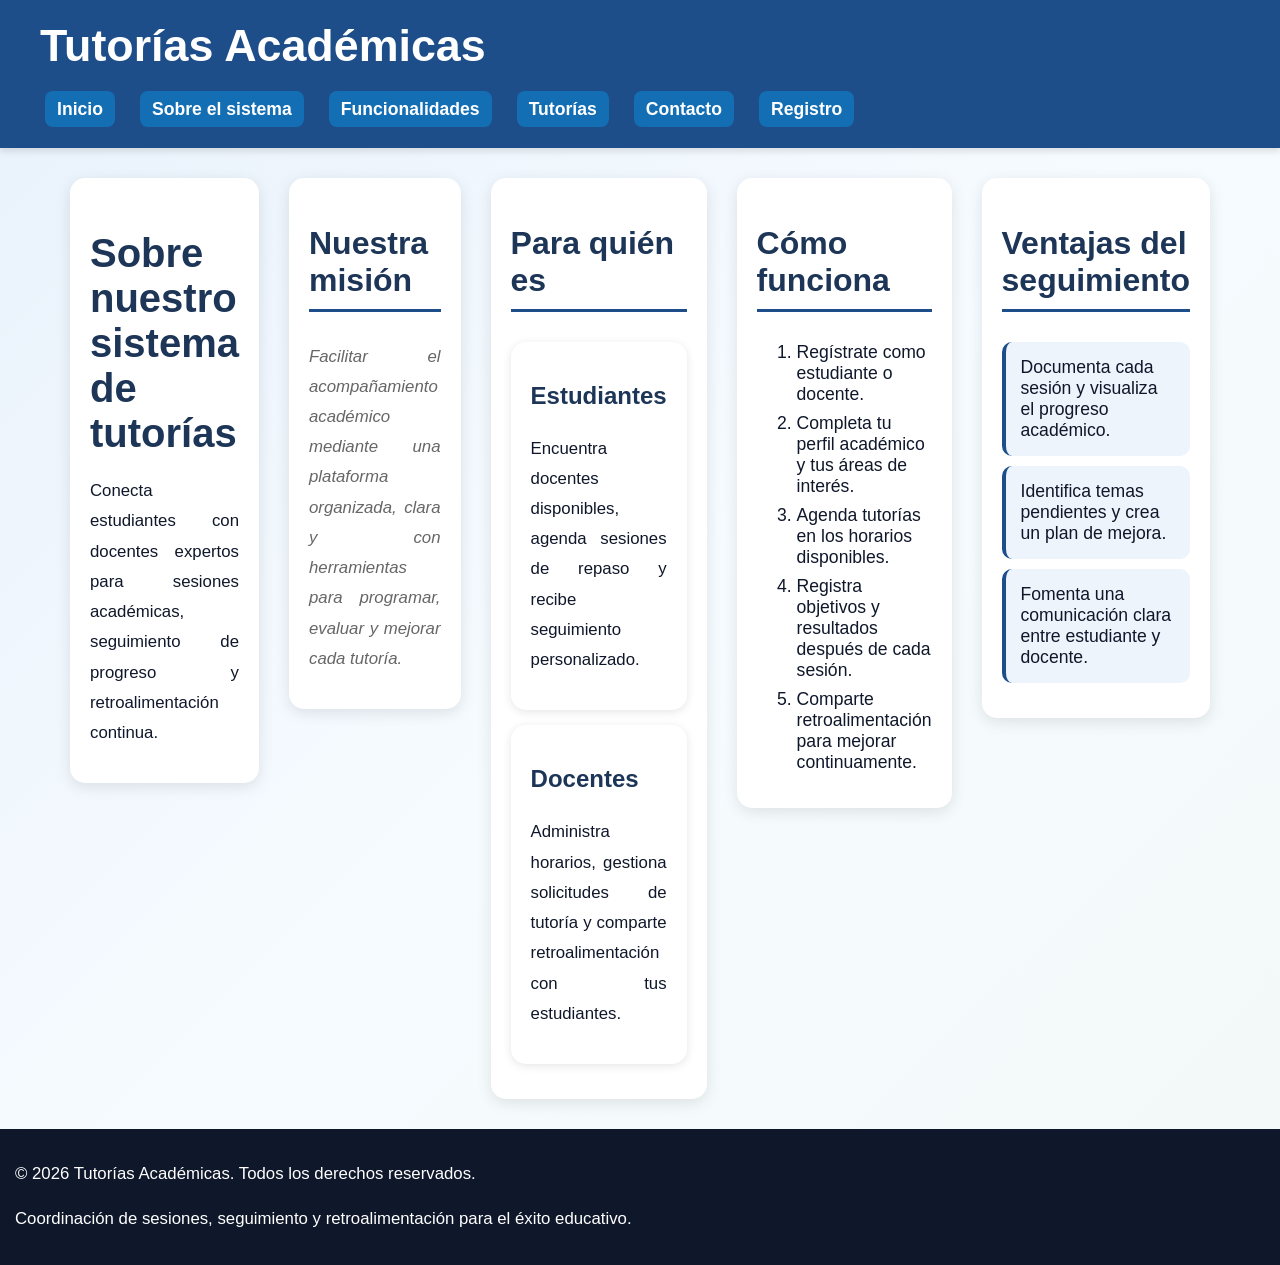
==== acerca.html @ eaa02f6c "mi primer comit" ====
﻿<!DOCTYPE html>
<html lang="es">

<head>
    <meta charset="UTF-8">
    <meta name="viewport" content="width=device-width, initial-scale=1.0">
    <link rel="stylesheet" href="CSS/estilos.css">
    <title>Sobre el Sistema de Tutorías</title>
</head>

<body class="wrapper">
    <header>
        <nav id="navegacion-principal">
            <h1 id="titulo-principal">Tutorías Académicas</h1>
            <ul>
                <li><a href="index.html">Inicio</a></li>
                <li><a href="acerca.html">Sobre el sistema</a></li>
                <li><a href="servicios.html">Funcionalidades</a></li>                <li><a href="registroalumno.html">Tutorías</a></li>                <li><a href="contacto.html">Contacto</a></li>
                <li><a href="registro.html">Registro</a></li>
            </ul>
        </nav>
    </header>

    <main>
        <section class="contenedor">
            <h1>Sobre nuestro sistema de tutorías</h1>
            <p>Conecta estudiantes con docentes expertos para sesiones académicas, seguimiento de progreso y retroalimentación continua.</p>
        </section>

        <section class="contenedor">
            <h2>Nuestra misión</h2>
            <p>Facilitar el acompañamiento académico mediante una plataforma organizada, clara y con herramientas para programar, evaluar y mejorar cada tutoría.</p>
        </section>

        <section class="contenedor">
            <h2>Para quién es</h2>
            <div class="tarjeta">
                <h3>Estudiantes</h3>
                <p>Encuentra docentes disponibles, agenda sesiones de repaso y recibe seguimiento personalizado.</p>
            </div>
            <div class="tarjeta">
                <h3>Docentes</h3>
                <p>Administra horarios, gestiona solicitudes de tutoría y comparte retroalimentación con tus estudiantes.</p>
            </div>
        </section>

        <section class="contenedor">
            <h2>Cómo funciona</h2>
            <ol>
                <li>Regístrate como estudiante o docente.</li>
                <li>Completa tu perfil académico y tus áreas de interés.</li>
                <li>Agenda tutorías en los horarios disponibles.</li>
                <li>Registra objetivos y resultados después de cada sesión.</li>
                <li>Comparte retroalimentación para mejorar continuamente.</li>
            </ol>
        </section>

        <section class="contenedor">
            <h2>Ventajas del seguimiento</h2>
            <ul class="lista-gatos">
                <li>Documenta cada sesión y visualiza el progreso académico.</li>
                <li>Identifica temas pendientes y crea un plan de mejora.</li>
                <li>Fomenta una comunicación clara entre estudiante y docente.</li>
            </ul>
        </section>
    </main>

    <footer>
        <p>&copy; 2026 Tutorías Académicas. Todos los derechos reservados.</p>
        <p>Coordinación de sesiones, seguimiento y retroalimentación para el éxito educativo.</p>
    </footer>
</body>

</html>
---- CSS/estilos.css ----
﻿/* ============================================
   ESTILOS EXTERNOS - Sistema de Tutorías Académicas
   ============================================ */

/* --- Selectores de Etiqueta --- */
body {
    height: 100%;
    margin: 0;
    padding: 0;
    font-family: 'Segoe UI', Tahoma, Geneva, Verdana, sans-serif;
    background: linear-gradient(135deg, #e8f1fb 0%, #f6fbff 50%, #f3f9f8 100%);
    color: #0f172a;
}

header {
    background-color: #1d4e89;
    color: white;
    padding: 20px;
    text-align: center;
    box-shadow: 0 4px 6px rgba(0, 0, 0, 0.1);
}

footer {
    background-color: #0f172a;
    color: white;
    text-align: center;
    padding: 15px;
    margin-top: auto;
}

main {
    display: flex;
    gap: 30px;
    justify-content: center;
    align-items: flex-start;
    flex: 1;
    padding: 30px;
    max-width: 1200px;
    margin: 0 auto;
    width: 100%;
    box-sizing: border-box;
}

h1, h2, h3 {
    color: #1d3557;
    text-align: left;
}

a {
    color: #1d4e89;
    text-decoration: none;
    transition: color 0.3s ease;
}

a:hover {
    color: #1661a0;
    text-decoration: underline;
}

h1 {
    font-size: 2.5em;
    margin-bottom: 20px;
}

h2 {
    font-size: 2em;
    margin-bottom: 15px;
    border-bottom: 3px solid #1d4e89;
    display: inline-block;
    padding-bottom: 10px;
}

h3 {
    font-size: 1.5em;
    margin-top: 20px;
}

p {
    font-size: 1.05em;
    line-height: 1.8;
    text-align: justify;
    margin: 15px 0;
}

ul, ol {
    margin: 15px 0;
    padding-left: 40px;
}

li {
    margin: 8px 0;
    font-size: 1.1em;
}

table {
    width: 100%;
    border-collapse: collapse;
    margin: 20px 0;
    background-color: white;
    box-shadow: 0 2px 8px rgba(0, 0, 0, 0.1);
}

th, td {
    padding: 15px;
    text-align: left;
    border: 1px solid #dbe2ef;
}

th {
    background-color: #1d4e89;
    color: white;
    font-weight: bold;
}

tr:nth-child(even) {
    background-color: #eef4fb;
}

tr:hover {
    background-color: #dbe9f6;
}

/* --- Selectores de Clase --- */
.wrapper {
    display: flex;
    flex-direction: column;
    min-height: 100vh;
}

.contenedor {
    max-width: 1000px;
    margin: 0 auto;
    padding: 20px;
    background-color: white;
    border-radius: 15px;
    box-shadow: 0 4px 15px rgba(0, 0, 0, 0.1);
}

.tarjeta {
    background-color: white;
    border-radius: 15px;
    padding: 20px;
    margin: 15px 0;
    box-shadow: 0 2px 10px rgba(0, 0, 0, 0.1);
    transition: transform 0.3s ease;
}

.tarjeta:hover {
    transform: translateY(-5px);
    box-shadow: 0 4px 20px rgba(0, 0, 0, 0.15);
}

.tarjeta-gato {
    border-left: 5px solid #1d4e89;
}

.tarjeta-adopcion {
    border-left: 5px solid #1661a0;
}

.btn {
    display: inline-block;
    padding: 12px 30px;
    background-color: #1d4e89;
    color: white;
    text-decoration: none;
    border-radius: 25px;
    font-weight: bold;
    transition: background-color 0.3s ease;
    border: none;
    cursor: pointer;
    font-size: 1em;
}

.btn:hover {
    background-color: #1661a0;
}

.btn-enviar {
    background-color: #198754;
    width: 100%;
    margin-top: 15px;
}

.btn-enviar:hover {
    background-color: #146c43;
}

.imagen-responsive {
    max-width: 100%;
    height: auto;
    border-radius: 15px;
    box-shadow: 0 4px 10px rgba(0, 0, 0, 0.2);
}

.imagen-centrada {
    display: block;
    margin: 20px auto;
}

.galeria-gatos {
    display: grid;
    grid-template-columns: repeat(auto-fit, minmax(250px, 1fr));
    gap: 20px;
    margin-top: 20px;
}

.galeria-gatos img {
    width: 100%;
    height: 250px;
    object-fit: cover;
    border-radius: 15px;
    transition: transform 0.3s ease;
}

.galeria-gatos img:hover {
    transform: scale(1.05);
}

.lista-gatos {
    list-style-type: none;
    padding: 0;
}

.lista-gatos li {
    background-color: #eef4fb;
    margin: 10px 0;
    padding: 15px;
    border-radius: 10px;
    border-left: 4px solid #1d4e89;
}

.lista-gatos li:hover {
    background-color: #dbe9f6;
}

/* --- Selectores de ID --- */
#navegacion-principal {
    display: flex;
    justify-content: space-between;
    align-items: center;
    flex-wrap: wrap;
    gap: 20px;
    max-width: 1200px;
    margin: 0 auto;
}

#titulo-principal {
    font-size: 2.8em;
    color: white;
    margin: 0;
}

#navegacion-principal ul {
    display: flex;
    flex-wrap: wrap;
    gap: 15px;
    list-style: none;
    margin: 0;
    padding: 0;
}

#navegacion-principal a {
    color: white;
    text-decoration: none;
    font-weight: 600;
    padding: 8px 12px;
    border-radius: 8px;
    transition: background-color 0.3s ease;
}

#navegacion-principal a:hover {
    background-color: rgba(255, 255, 255, 0.2);
}

#formulario-contacto {
    background-color: white;
    padding: 30px;
    border-radius: 15px;
    box-shadow: 0 4px 15px rgba(0, 0, 0, 0.1);
}

#seccion-bienvenida {
    text-align: center;
    padding: 40px 20px;
    background-color: white;
    border-radius: 15px;
    margin-bottom: 30px;
}

header {
    background-color: #1d4e89;
    color: white;
    padding: 20px 0;
    text-align: center;
    box-shadow: 0 4px 6px rgba(0, 0, 0, 0.1);
}

nav {
    max-width: 1200px;
    margin: 0 auto;
    padding: 0 20px;
}

article {
    flex: 3;
    min-width: 280px;
    border: 2px solid #a8dadc;
    border-radius: 16px;
    padding: 20px;
    margin: 0;
    box-sizing: border-box;
    background-color: rgba(255, 255, 255, 0.92);
}

article section {
    border: 2px solid #f1faee;
    border-radius: 16px;
    padding: 20px;
    margin-bottom: 20px;
    box-sizing: border-box;
}

aside {
    flex: 1;
    min-width: 240px;
    border: 2px solid #a8dadc;
    border-radius: 16px;
    padding: 20px;
    box-sizing: border-box;
    background-color: rgba(255, 255, 255, 0.95);
    height: fit-content;
}

.aside-box {
    display: flex;
    flex-direction: column;
    gap: 16px;
}

.presentacion h2 {
    margin-top: 0;
}

.servicios-lista {
    display: flex;
    flex-direction: column;
    gap: 16px;
    margin: 20px 0;
}

.card {
    background-color: #f8f9fa;
    border: 1px solid #e9ecef;
    border-radius: 12px;
    padding: 18px;
}

.imagen-aside {
    width: 100%;
    height: auto;
    border-radius: 12px;
    border: 1px solid #dee2e6;
}

a.btn {
    display: inline-block;
    background-color: #1d4e89;
    color: white;
    text-decoration: none;
    padding: 12px 24px;
    border-radius: 10px;
    font-weight: 700;
    border: 2px solid transparent;
    transition: background-color 0.3s ease, border-color 0.3s ease;
}

a.btn:hover {
    background-color: #1661a0;
    border-color: #a8dadc;
}

@media (max-width: 900px) {
    main {
        flex-direction: column;
    }
    #navegacion-principal {
        justify-content: center;
    }
    article, aside {
        min-width: 100%;
    }
}

#bienvenida {
    background: linear-gradient(135deg, #1d4e89 0%, #3f7fbf 100%);
    color: white;
    padding: 50px 30px;
    border-radius: 15px;
    text-align: center;
}

#bienvenida h1 {
    color: white;
}

#bienvenida p {
    color: white;
    text-align: center;
}

/* --- Selectores de Atributo --- */
a[href] {
    color: white;
    text-decoration: none;
    transition: color 0.3s ease;
}

a[href]:hover {
    color: #ffe8e8;
}

a[href="index.html"] {
    font-weight: bold;
}

input[type="text"],
input[type="email"],
input[type="date"],
input[type="tel"],
input[type="password"],
textarea,
select {
    width: 100%;
    padding: 12px;
    margin: 10px 0;
    border: 2px solid #a8dadc;
    border-radius: 10px;
    font-size: 1em;
    box-sizing: border-box;
    transition: border-color 0.3s ease;
}

input[type="text"]:focus,
input[type="email"]:focus,
input[type="date"]:focus,
input[type="tel"]:focus,
input[type="password"]:focus,
textarea:focus,
select:focus {
    border-color: #1d4e89;
    outline: none;
    box-shadow: 0 0 5px rgba(29, 78, 137, 0.3);
}

input[required],
textarea[required] {
    border-left: 4px solid #1d4e89;
}

input[placeholder],
textarea[placeholder] {
    color: #6c757d;
}

/* --- Selectores Combinadores --- */
nav > ul {
    list-style: none;
    padding: 0;
    margin: 10px 0;
    display: flex;
    justify-content: center;
    flex-wrap: wrap;
    gap: 15px;
}

nav > ul > li {
    display: inline-block;
}

nav a {
    color: white;
    padding: 12px 20px;
    text-align: center;
    margin: 5px;
    background-color: #146eb4;
    border-radius: 25px;
    transition: all 0.3s ease;
}

nav a:hover {
    background-color: #0f5a8b;
    transform: scale(1.05);
}

h2 + p {
    font-style: italic;
    color: #666;
}

h1, h2, h3, h4, h5, h6 {
    font-family: 'Segoe UI', Tahoma, Geneva, Verdana, sans-serif;
}

/* --- Selectores de Pseudoclase --- */
a:link {
    color: white;
}

a:visited {
    color: #ffe8e8;
}

a:hover {
    color: #dbe9f6;
}

a:active {
    color: #b3d1eb;
}
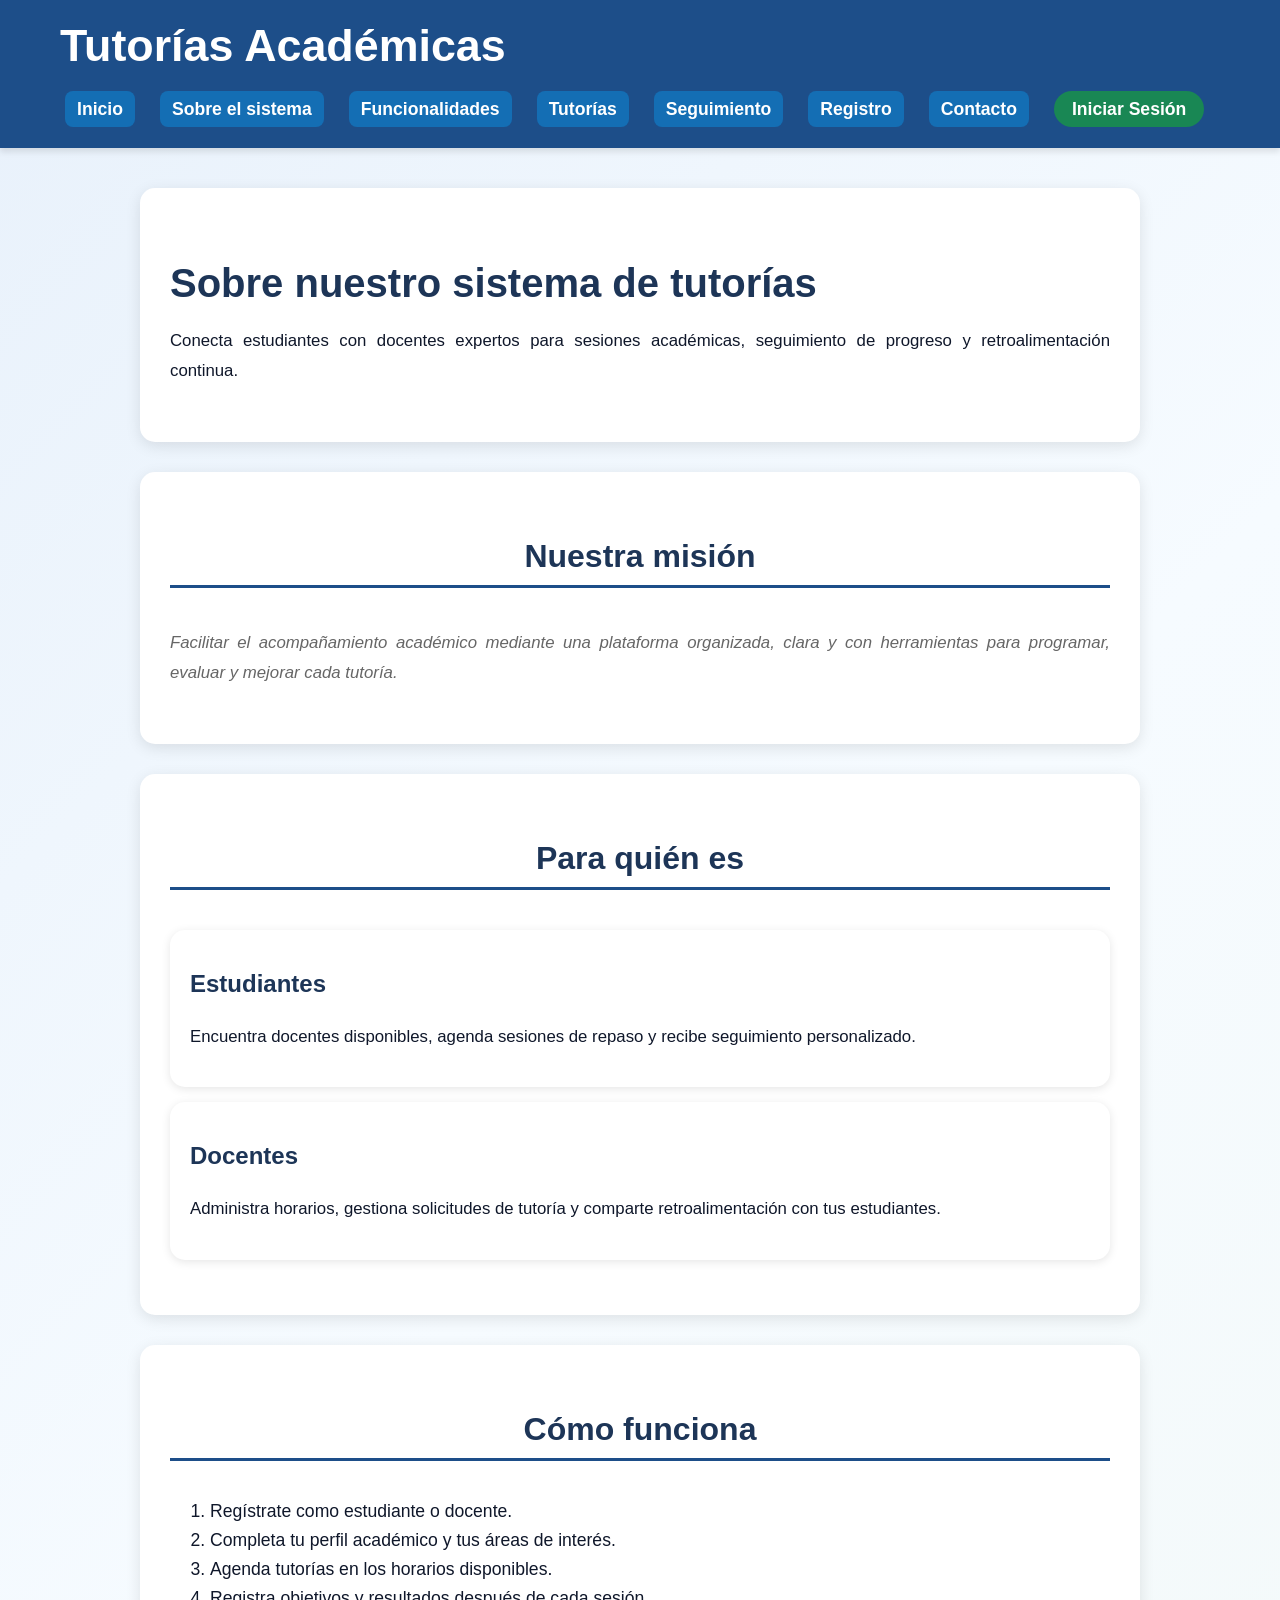
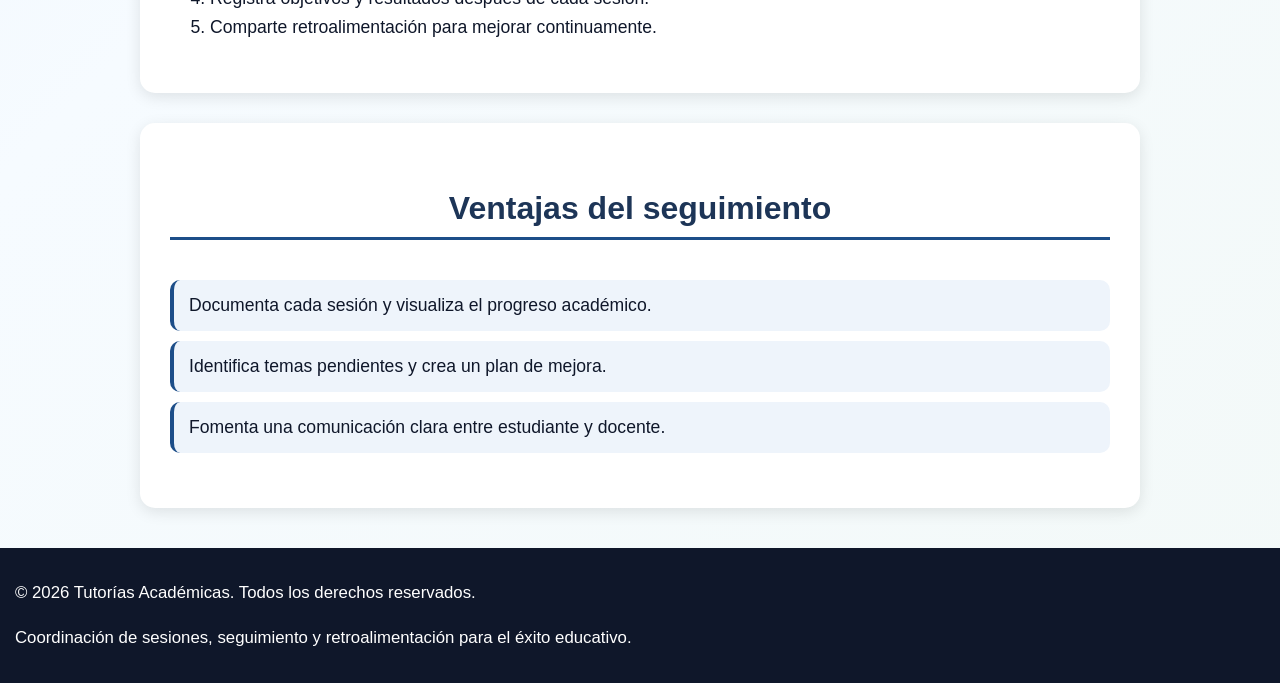
==== commit 48a33fc3: "cambios en toda la estructura por que estaba fea" ====
--- a/acerca.html
+++ b/acerca.html
@@ -15,8 +15,12 @@
             <ul>
                 <li><a href="index.html">Inicio</a></li>
                 <li><a href="acerca.html">Sobre el sistema</a></li>
-                <li><a href="servicios.html">Funcionalidades</a></li>                <li><a href="registroalumno.html">Tutorías</a></li>                <li><a href="contacto.html">Contacto</a></li>
+                <li><a href="servicios.html">Funcionalidades</a></li>
+                <li><a href="registroalumno.html">Tutorías</a></li>
+                <li><a href="seguimiento.html">Seguimiento</a></li>
                 <li><a href="registro.html">Registro</a></li>
+                <li><a href="contacto.html">Contacto</a></li>
+                <li><a href="login.html" class="btn-nav-login">Iniciar Sesión</a></li>
             </ul>
         </nav>
     </header>
--- a/CSS/estilos.css
+++ b/CSS/estilos.css
@@ -1,8 +1,12 @@
 ﻿/* ============================================
-   ESTILOS EXTERNOS - Sistema de Tutorías Académicas
+   ESTILOS EXTERNOS - Sistema de Tutorías Académicas - MEJORADO
    ============================================ */
 
 /* --- Selectores de Etiqueta --- */
+* {
+    box-sizing: border-box;
+}
+
 body {
     height: 100%;
     margin: 0;
@@ -30,11 +34,12 @@
 
 main {
     display: flex;
+    flex-direction: column;
     gap: 30px;
     justify-content: center;
-    align-items: flex-start;
+    align-items: center;
     flex: 1;
-    padding: 30px;
+    padding: 40px 20px;
     max-width: 1200px;
     margin: 0 auto;
     width: 100%;
@@ -43,7 +48,10 @@
 
 h1, h2, h3 {
     color: #1d3557;
-    text-align: left;
+}
+
+.contenedor > h2 {
+    text-align: center;
 }
 
 a {
@@ -64,10 +72,12 @@
 
 h2 {
     font-size: 2em;
-    margin-bottom: 15px;
+    margin-bottom: 25px;
     border-bottom: 3px solid #1d4e89;
     display: inline-block;
     padding-bottom: 10px;
+    text-align: center;
+    width: 100%;
 }
 
 h3 {
@@ -128,9 +138,10 @@
 }
 
 .contenedor {
+    width: 100%;
     max-width: 1000px;
     margin: 0 auto;
-    padding: 20px;
+    padding: 40px 30px;
     background-color: white;
     border-radius: 15px;
     box-shadow: 0 4px 15px rgba(0, 0, 0, 0.1);
@@ -273,6 +284,17 @@
     background-color: rgba(255, 255, 255, 0.2);
 }
 
+.btn-nav-login {
+    background-color: #198754 !important;
+    border-radius: 25px !important;
+    padding: 8px 18px !important;
+    font-weight: 600 !important;
+}
+
+.btn-nav-login:hover {
+    background-color: #157347 !important;
+}
+
 #formulario-contacto {
     background-color: white;
     padding: 30px;
@@ -343,17 +365,24 @@
 }
 
 .servicios-lista {
-    display: flex;
-    flex-direction: column;
-    gap: 16px;
-    margin: 20px 0;
+    display: grid;
+    grid-template-columns: repeat(auto-fit, minmax(280px, 1fr));
+    gap: 25px;
+    margin: 30px 0;
 }
 
 .card {
     background-color: #f8f9fa;
-    border: 1px solid #e9ecef;
+    border: 2px solid #dbe9f6;
     border-radius: 12px;
-    padding: 18px;
+    padding: 25px;
+    transition: all 0.3s ease;
+}
+
+.card:hover {
+    transform: translateY(-5px);
+    box-shadow: 0 8px 20px rgba(0, 0, 0, 0.1);
+    border-color: #1d4e89;
 }
 
 .imagen-aside {
@@ -383,6 +412,7 @@
 @media (max-width: 900px) {
     main {
         flex-direction: column;
+        padding: 20px 10px;
     }
     #navegacion-principal {
         justify-content: center;
@@ -390,23 +420,37 @@
     article, aside {
         min-width: 100%;
     }
+    .contenedor {
+        padding: 25px 20px;
+    }
+    .servicios-lista {
+        grid-template-columns: 1fr;
+    }
 }
 
 #bienvenida {
     background: linear-gradient(135deg, #1d4e89 0%, #3f7fbf 100%);
     color: white;
-    padding: 50px 30px;
-    border-radius: 15px;
-    text-align: center;
+    padding: 60px 40px;
+    border-radius: 15px;
+    text-align: center;
+    width: 100%;
 }
 
 #bienvenida h1 {
     color: white;
+    margin-top: 0;
 }
 
 #bienvenida p {
-    color: white;
-    text-align: center;
+    color: rgba(255, 255, 255, 0.95);
+    text-align: center;
+    max-width: 700px;
+    margin: 20px auto;
+}
+
+#bienvenida .btn {
+    margin-top: 20px;
 }
 
 /* --- Selectores de Atributo --- */
